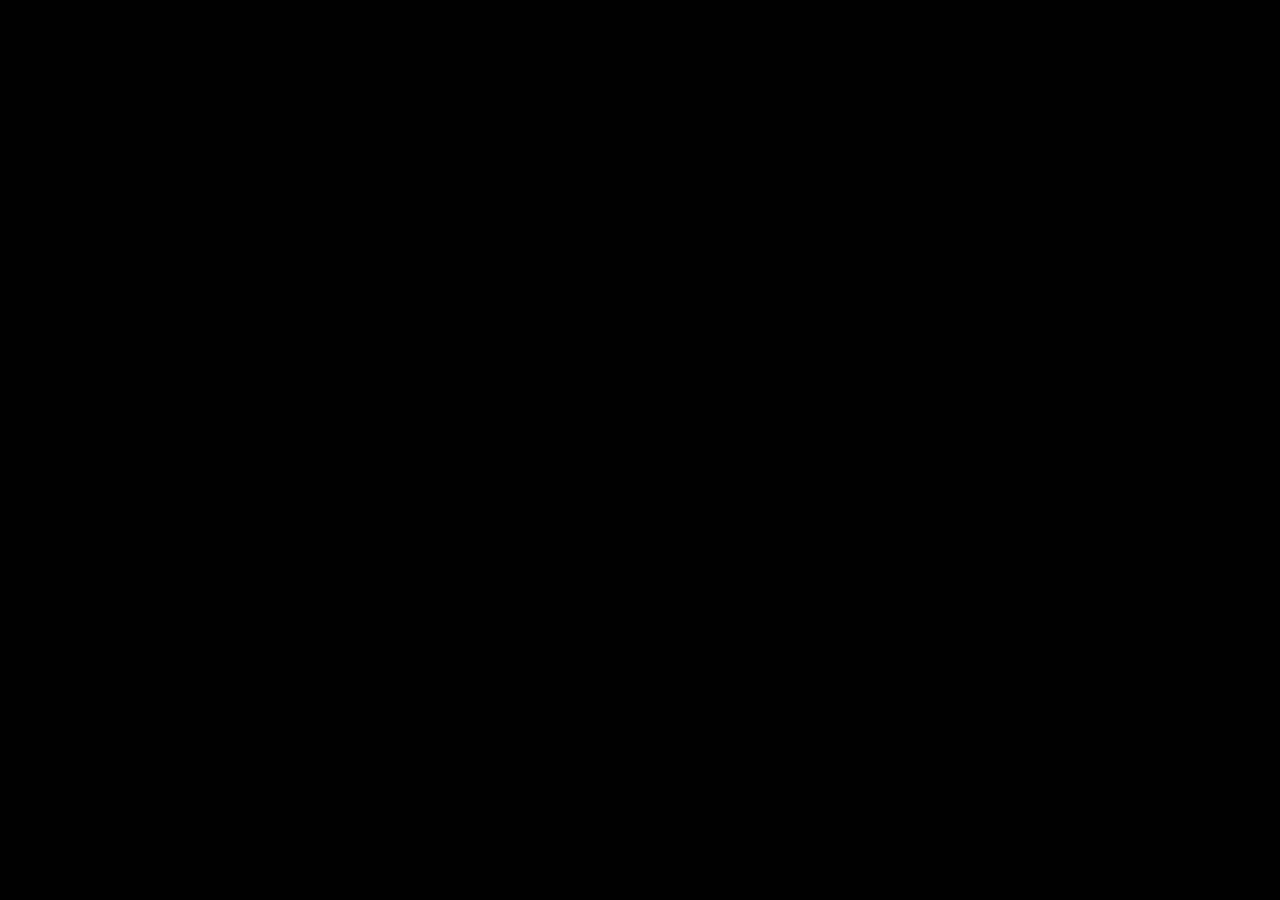
==== index.html @ 7999dfb4 "Update index.html" ====
<!DOCTYPE html>
<html lang="de">
<head>

<meta charset="UTF-8">
<meta name="viewport" content="width=device-width, initial-scale=1">

<title>Band</title>

<link rel="stylesheet" href="style.css">

</head>

<body>

<video id="bgVideo" autoplay muted loop playsinline>
</video>

<script>
const videos = [
    "cows.mp4"
];

const randomVideo = videos[Math.floor(Math.random() * videos.length)];

const video = document.getElementById("bgVideo");
video.src = randomVideo;
video.load();
</script>

<script src="script.js"></script>

</body>
</html>
---- style.css ----
*{
    margin:0;
    padding:0;
    box-sizing:border-box;
}

html,body{

    width:100%;
    height:100%;
    overflow:hidden;

    cursor:url("cursor.png") 16 16, auto;

    background:black;

}

#bgVideo{

    position:fixed;

    top:0;
    left:0;

    width:100%;
    height:100%;

    object-fit:cover;

}
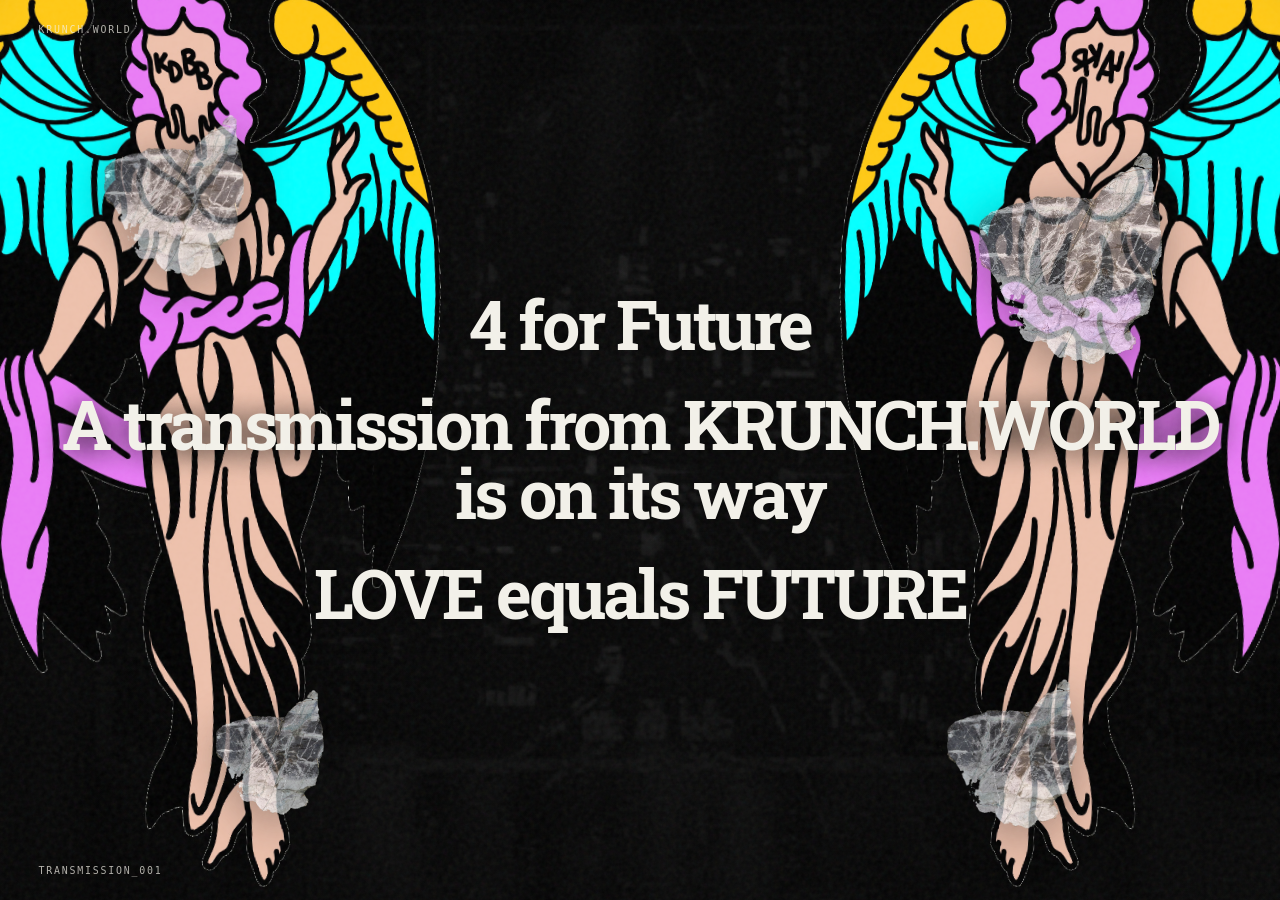
==== commit 66a44586: "Set Transmission_001 probability to 75 percent" ====
--- a/index.html
+++ b/index.html
@@ -3,9 +3,16 @@
 <head>
 
 <meta charset="UTF-8">
-<meta name="viewport" content="width=device-width, initial-scale=1">
+<meta name="viewport" content="width=device-width, initial-scale=1">
+
+<script>
+  // Randomly enter the existing video experience or Transmission_001.
+  if (Math.random() < 0.75) {
+    window.location.replace("/transmission/");
+  }
+</script>
 
-<title>Band</title>
+<title>Welcome</title>
 
 <link rel="stylesheet" href="style.css">
 
@@ -18,7 +25,9 @@
 
 <script>
 const videos = [
-    "cows.mp4"
+    "cows.mp4",
+    "vents.mp4",
+    "video.mp4"
 ];
 
 const randomVideo = videos[Math.floor(Math.random() * videos.length)];
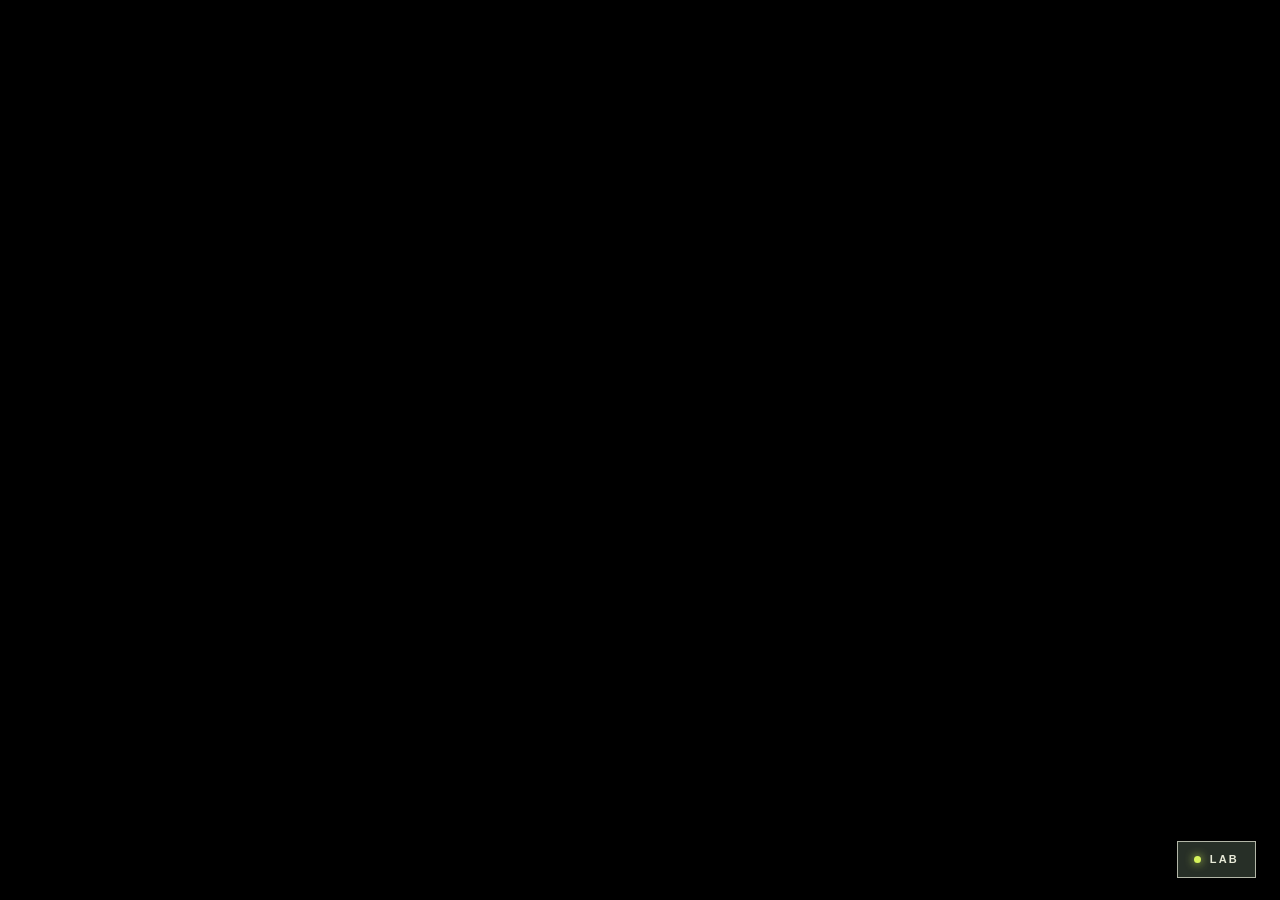
==== commit a050914b: "Add LAB access to KRUNCH.WORLD homepage" ====
--- a/index.html
+++ b/index.html
@@ -6,9 +6,16 @@
 <meta name="viewport" content="width=device-width, initial-scale=1">
 
 <script>
-  // Randomly enter the existing video experience or Transmission_001.
+  // Randomly display Transmission_001 inside the homepage.
+  // The browser stays at krunch.world, so every reload rerolls the experience.
   if (Math.random() < 0.75) {
-    window.location.replace("/transmission/");
+    window.addEventListener("DOMContentLoaded", function () {
+      const frame = document.createElement("iframe");
+      frame.src = "/transmission/";
+      frame.title = "KRUNCH.WORLD — Transmission_001";
+      frame.style.cssText = "position:fixed;inset:0;width:100%;height:100%;border:0;z-index:999999;background:#000;";
+      document.body.appendChild(frame);
+    });
   }
 </script>
 
@@ -16,6 +23,24 @@
 
 <link rel="stylesheet" href="style.css">
 
+
+<style>
+  .krunch-lab-link {
+    position: fixed; right: 24px; bottom: 22px; z-index: 1000001;
+    display: inline-flex; align-items: center; gap: 9px;
+    padding: 12px 16px; border: 1px solid rgba(232,234,216,.72);
+    background: rgba(45,54,45,.88); color: #e8ead8;
+    font: 700 11px/1 Arial, sans-serif; letter-spacing: .2em;
+    text-decoration: none; backdrop-filter: blur(8px);
+    box-shadow: 0 4px 22px rgba(0,0,0,.3);
+    transition: background .2s, color .2s, border-color .2s;
+  }
+  .krunch-lab-link::before { content: ""; width: 7px; height: 7px; border-radius: 50%; background: #d6f45b; box-shadow: 0 0 10px #d6f45b; }
+  .krunch-lab-link:hover { background: #d6f45b; color: #293126; border-color: #d6f45b; }
+  .krunch-lab-link:hover::before { background: #293126; box-shadow: none; }
+  @media(max-width:600px) { .krunch-lab-link { right: 12px; bottom: 12px; padding: 11px 13px; } }
+</style>
+
 </head>
 
 <body>
@@ -39,5 +64,8 @@
 
 <script src="script.js"></script>
 
+
+<a class="krunch-lab-link" href="/lab/" aria-label="Open the KRUNCH.WORLD Granular Lab">LAB</a>
+
 </body>
 </html>
